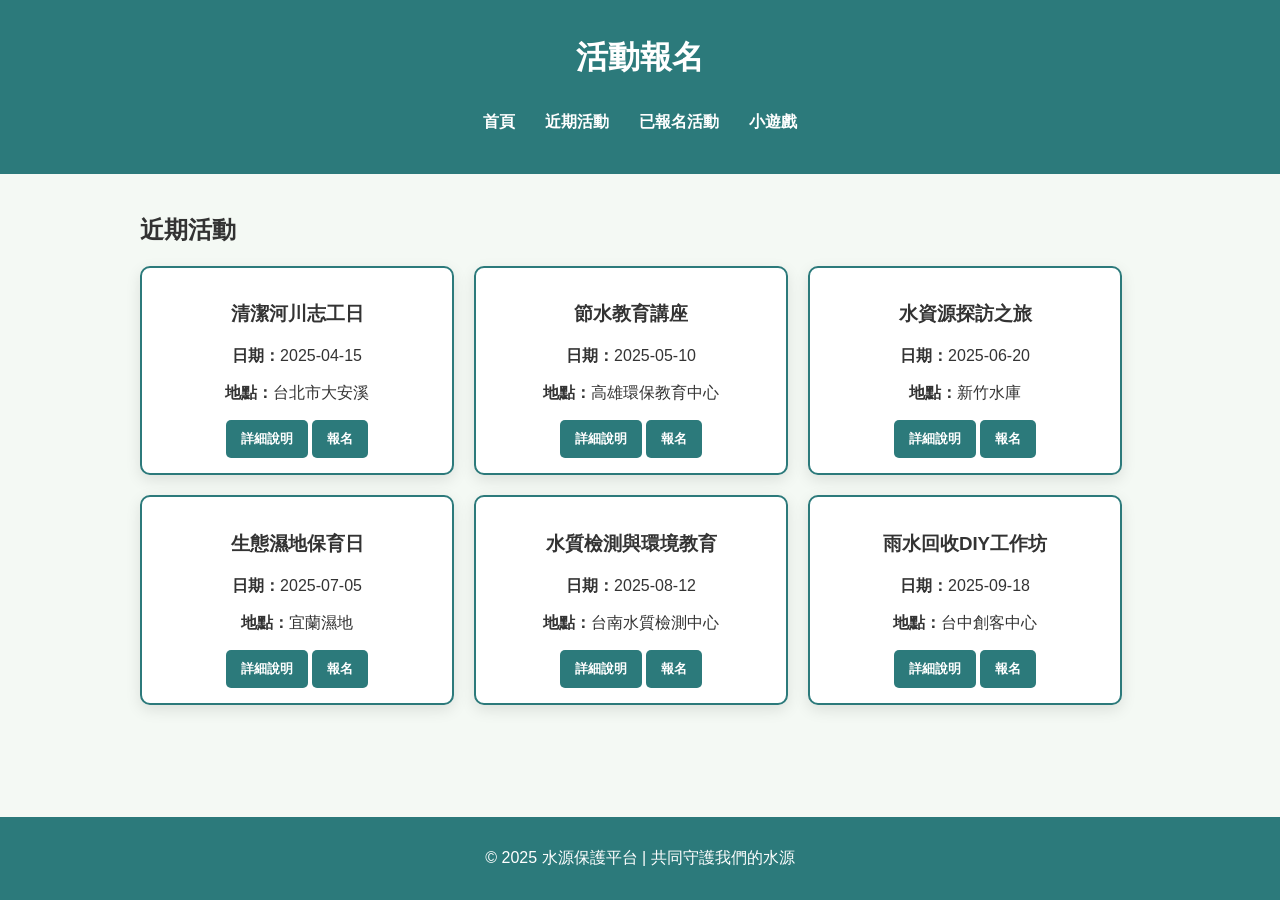
==== activities.html @ 0105151f "首次上傳網站內容" ====
<!DOCTYPE html>
<html lang="zh">
<head>
    <meta charset="UTF-8">
    <meta name="viewport" content="width=device-width, initial-scale=1.0">
    <title>活動報名</title>
    <link rel="stylesheet" href="activities.css">
    <script defer src="activities.js"></script>
</head>
<body>
    <header>
        <h1>活動報名</h1>
        <nav>
            <ul>
                <li><a href="index.html">首頁</a></li>
                <li><a href="activities.html">近期活動</a></li>
                <li><a href="already.html">已報名活動</a></li>
                <li><a href="game.html">小遊戲</a></li>
            </ul>
        </nav>
    </header>
    
    <main>
        <section class="event-section">
            <h2>近期活動</h2>
            <div class="event-container"></div>
        </section>
    </main>
    
    <footer>
        <p>&copy; 2025 水源保護平台 | 共同守護我們的水源</p>
    </footer>
</body>
</html>
---- activities.css ----
body {
    font-family: Arial, sans-serif;
    margin: 0;
    padding: 0;
    background-color: #f4f9f4;
    color: #333;
    display: flex;
    flex-direction: column;
    min-height: 100vh;
}

header {
    background-color: #2c7a7b;
    color: white;
    padding: 15px;
    text-align: center;
}

nav ul {
    list-style: none;
    padding: 0;
    text-align: center;
    display: flex;
    justify-content: center;
    flex-wrap: wrap;
}

nav ul li {
    margin: 10px 15px;
}

nav ul li a {
    color: white;
    text-decoration: none;
    font-weight: bold;
    transition: color 0.3s ease-in-out;
}

nav ul li a:hover {
    color: #aed9cc;
}

main {
    padding: 20px;
    width: 1000px;
    margin: auto;
    flex: 1;
}

.event-container {
    display: flex;
    flex-wrap: wrap;
    gap: 20px;
    margin: auto;
    justify-content: left;
}

.event-item {
    background: white;
    padding: 15px;
    border-radius: 10px;
    box-shadow: 0 5px 15px rgba(0, 0, 0, 0.1);
    width: 280px;
    text-align: center;
    border: 2px solid #2c7a7b;
    transition: transform 0.3s ease-in-out;
}

.event-item:hover {
    transform: scale(1.05);
}

.popup-overlay {
    position: fixed;
    top: 0;
    left: 0;
    width: 100%;
    height: 100%;
    background: rgba(0, 0, 0, 0.5);
    display: none;
    justify-content: center;
    align-items: center;
    z-index: 1000;
}

.popup-overlay.active {
    display: flex;
}

.popup-content {
    background: white;
    padding: 25px;
    border-radius: 12px;
    box-shadow: 0 5px 15px rgba(0, 0, 0, 0.2);
    text-align: center;
    max-width: 400px;
    width: 90%;
    display: flex;
    flex-direction: column;
    align-items: center;
}

.popup-content h2 {
    font-size: 20px;
    color: #2c7a7b;
    margin-bottom: 15px;
}

.popup-content img {
    max-width: 100%;
    height: auto;
    border-radius: 10px;
    margin-bottom: 10px;
}

form#popup-event-form {
    display: flex;
    flex-direction: column;
    align-items: center;
    gap: 15px;
    width: 100%;
    max-width: 320px;
}

form#popup-event-form label {
    align-self: flex-start;
    font-weight: bold;
    font-size: 14px;
    color: #333;
}

form#popup-event-form input {
    width: 100%;
    padding: 10px;
    border: 1px solid #ccc;
    border-radius: 5px;
    font-size: 14px;
}

.popup-buttons {
    display: flex;
    flex-direction: column;
    align-items: center;
    width: 100%;
    gap: 20px;
}

.submit-btn {
    background: #2c7a7b;
    color: white;
    font-weight: bold;
    padding: 10px 15px;
    border: none;
    border-radius: 5px;
    cursor: pointer;
    transition: background 0.3s;
    width: 100%;
}

.submit-btn:hover {
    background: #205d5e;
}

.close-popup {
    background: #dc3545;
    color: white;
    font-weight: bold;
    padding: 10px 15px;
    border: none;
    border-radius: 5px;
    cursor: pointer;
    transition: background 0.3s;
    width: 100%;
    margin-top: 10px;
}

.close-popup:hover {
    background: #c82333;
}

button {
    padding: 10px 15px;
    border: none;
    background: #2c7a7b;
    color: white;
    font-weight: bold;
    border-radius: 5px;
    cursor: pointer;
    transition: background 0.3s;
}

button:hover {
    background: #205d5e;
}

footer {
    text-align: center;
    padding: 15px;
    background-color: #2c7a7b;
    color: white;
    margin-top: auto;
}
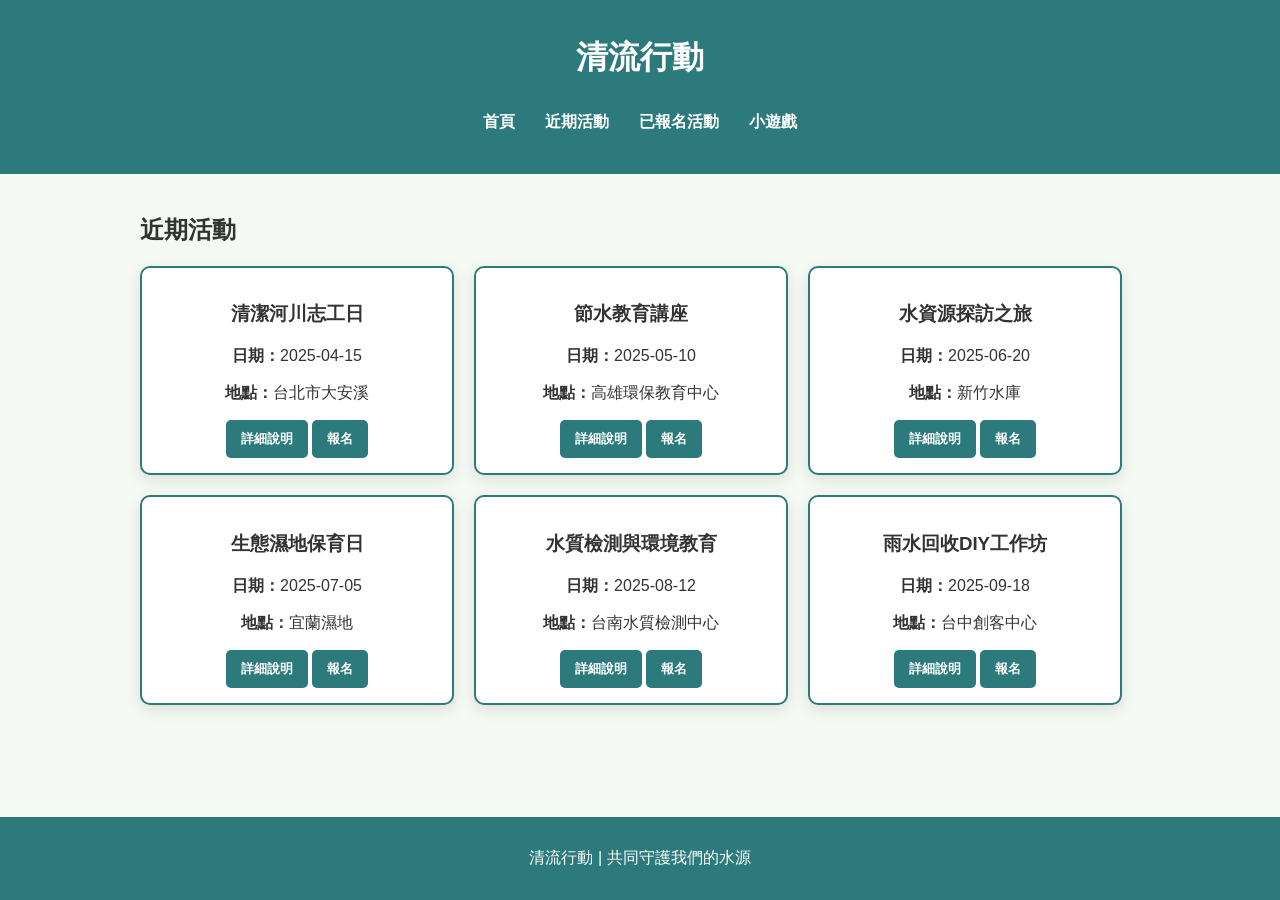
==== commit 7ef60327: "更新活動樣式與新增取消報名功能 v1.1" ====
--- a/activities.html
+++ b/activities.html
@@ -3,13 +3,13 @@
 <head>
     <meta charset="UTF-8">
     <meta name="viewport" content="width=device-width, initial-scale=1.0">
-    <title>活動報名</title>
+    <title>清流行動 | 活動報名</title>
     <link rel="stylesheet" href="activities.css">
     <script defer src="activities.js"></script>
 </head>
 <body>
     <header>
-        <h1>活動報名</h1>
+        <h1>清流行動</h1>
         <nav>
             <ul>
                 <li><a href="index.html">首頁</a></li>
@@ -28,7 +28,7 @@
     </main>
     
     <footer>
-        <p>&copy; 2025 水源保護平台 | 共同守護我們的水源</p>
+        <p>清流行動 | 共同守護我們的水源</p>
     </footer>
 </body>
 </html>
--- a/activities.css
+++ b/activities.css
@@ -199,4 +199,26 @@
     background-color: #2c7a7b;
     color: white;
     margin-top: auto;
-}+}
+
+/* RWD 響應式設計 */
+@media screen and (max-width: 768px) {
+    main {
+        width: 100%;
+        padding: 10px;
+    }
+
+    .event-container {
+        flex-direction: column;
+        align-items: center;
+    }
+
+    .event-item {
+        width: 90%;
+    }
+
+    .popup-content {
+        width: 95%;
+        padding: 20px;
+    }
+}
